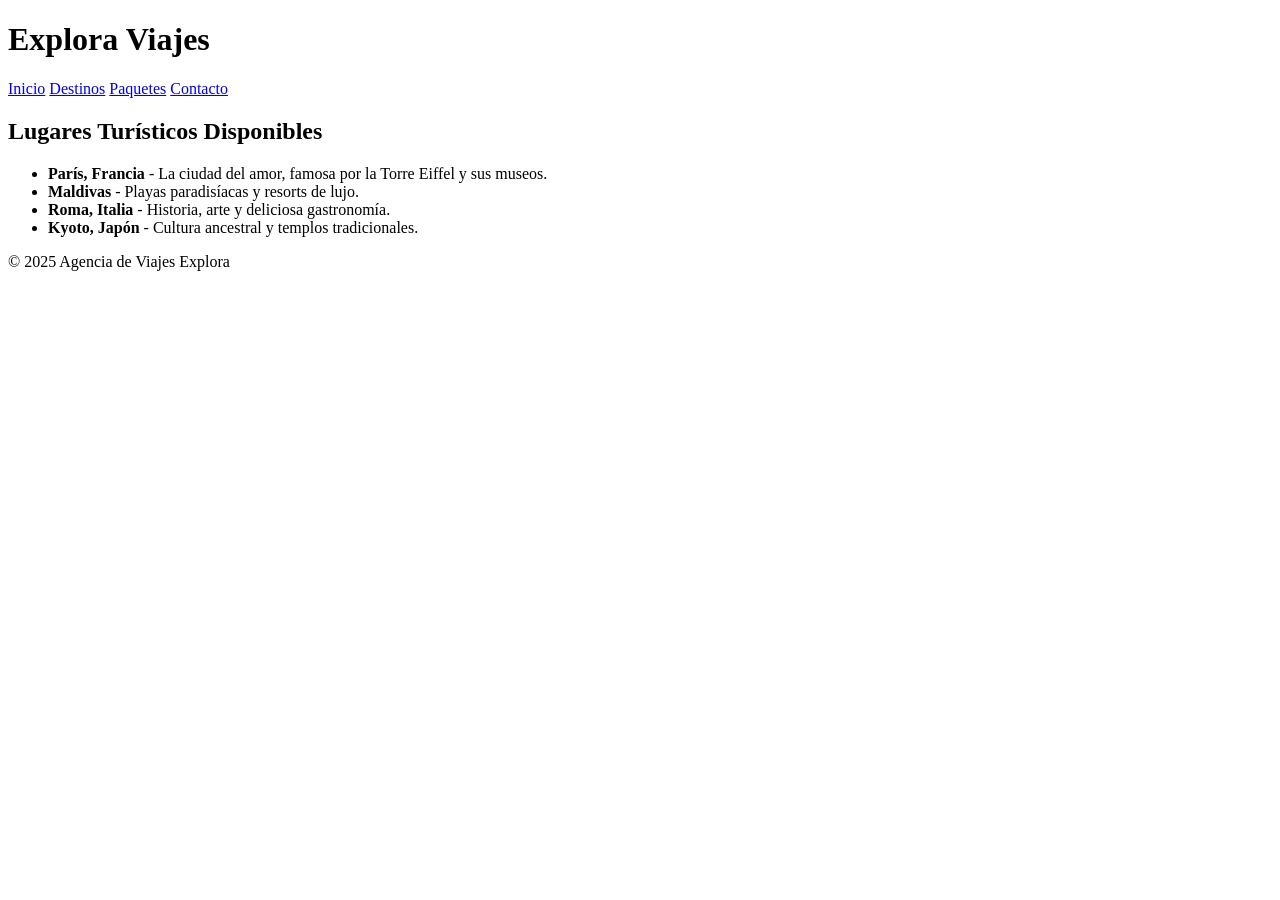
==== destinos.html @ 7b8c1b10 "Rename destinos to destinos.html" ====
<!DOCTYPE html>
<html lang="es">
<head>
    <meta charset="UTF-8" />
    <meta name="viewport" content="width=device-width, initial-scale=1.0" />
    <title>Destinos - Agencia de Viajes</title>
    <link rel="stylesheet" href="styles.css" />
</head>
<body>
    <header>
        <h1>Explora Viajes</h1>
        <nav>
            <a href="index.html">Inicio</a>
            <a href="destinos.html">Destinos</a>
            <a href="paquetes.html">Paquetes</a>
            <a href="contacto.html">Contacto</a>
        </nav>
    </header>

    <section>
        <h2>Lugares Turísticos Disponibles</h2>
        <ul>
            <li><strong>París, Francia</strong> - La ciudad del amor, famosa por la Torre Eiffel y sus museos.</li>
            <li><strong>Maldivas</strong> - Playas paradisíacas y resorts de lujo.</li>
            <li><strong>Roma, Italia</strong> - Historia, arte y deliciosa gastronomía.</li>
            <li><strong>Kyoto, Japón</strong> - Cultura ancestral y templos tradicionales.</li>
        </ul>
    </section>

    <footer>
        <p>&copy; 2025 Agencia de Viajes Explora</p>
    </footer>
</body>
</html>
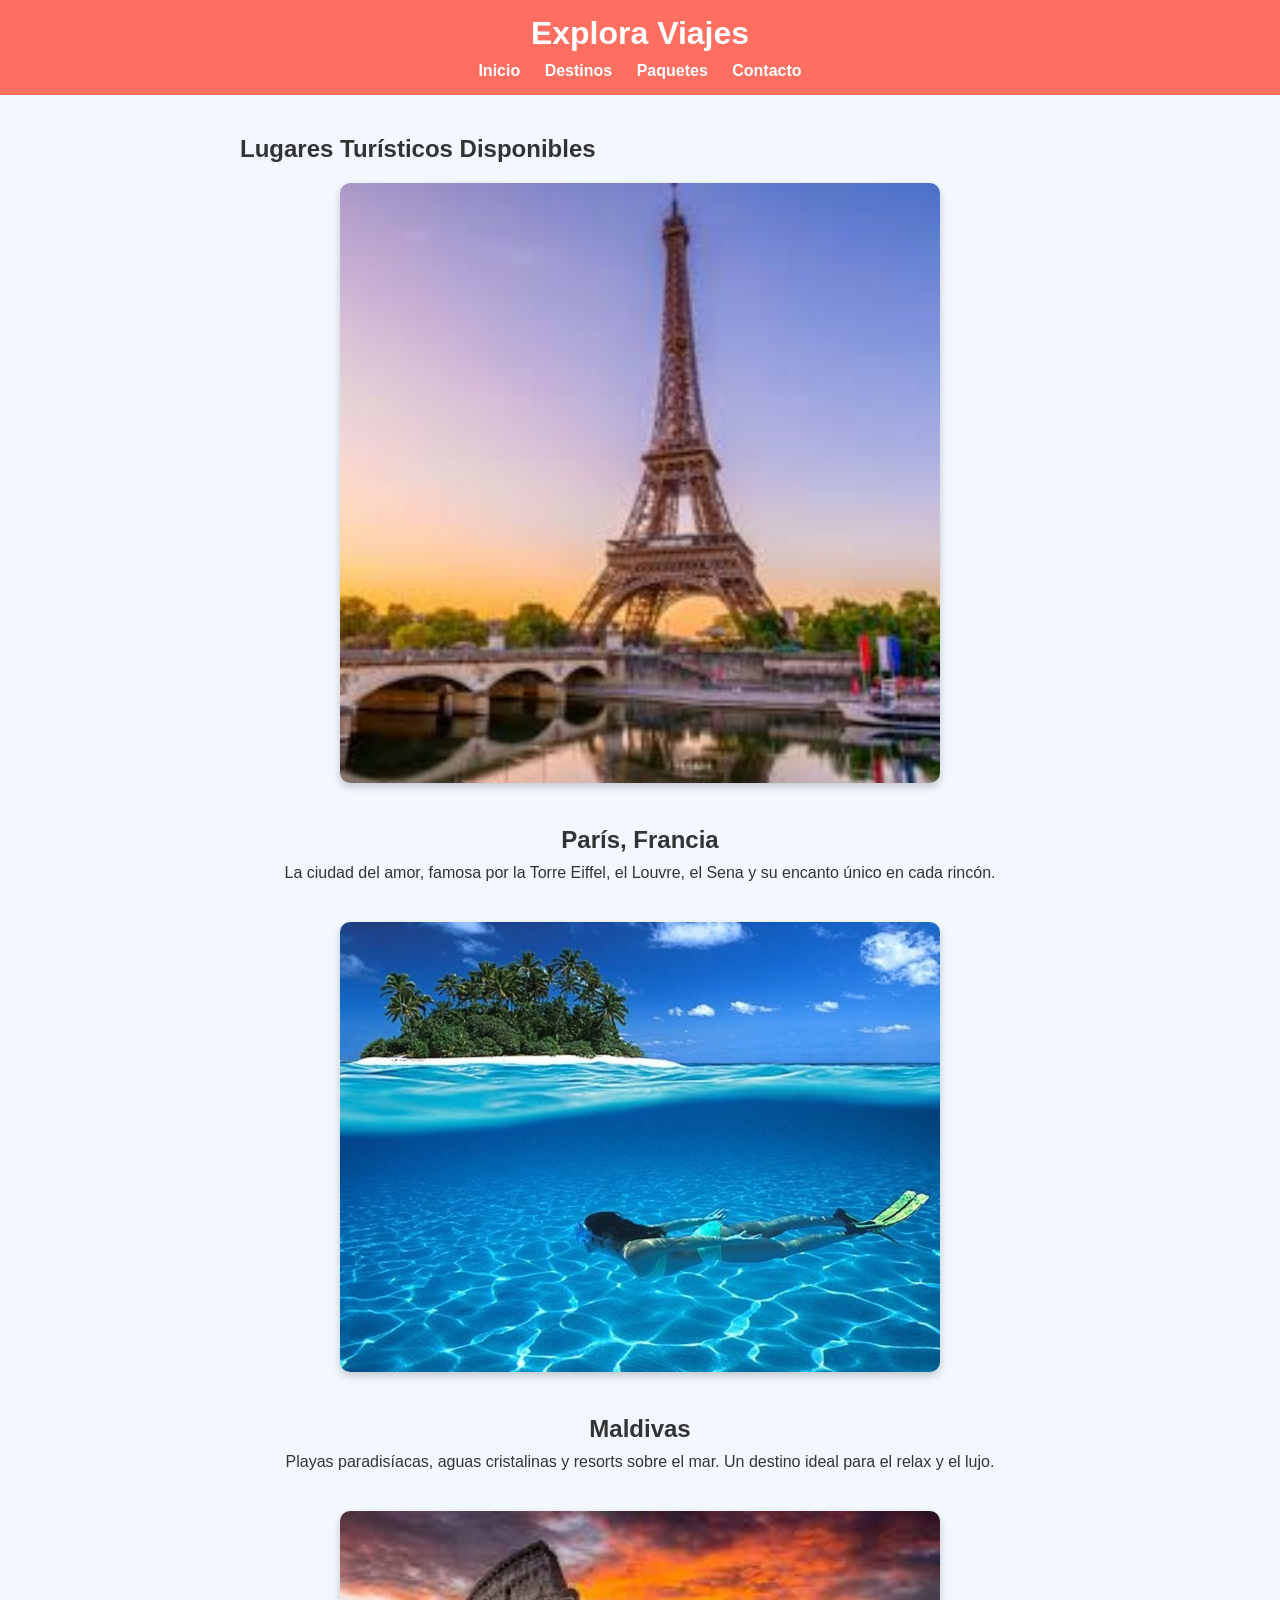
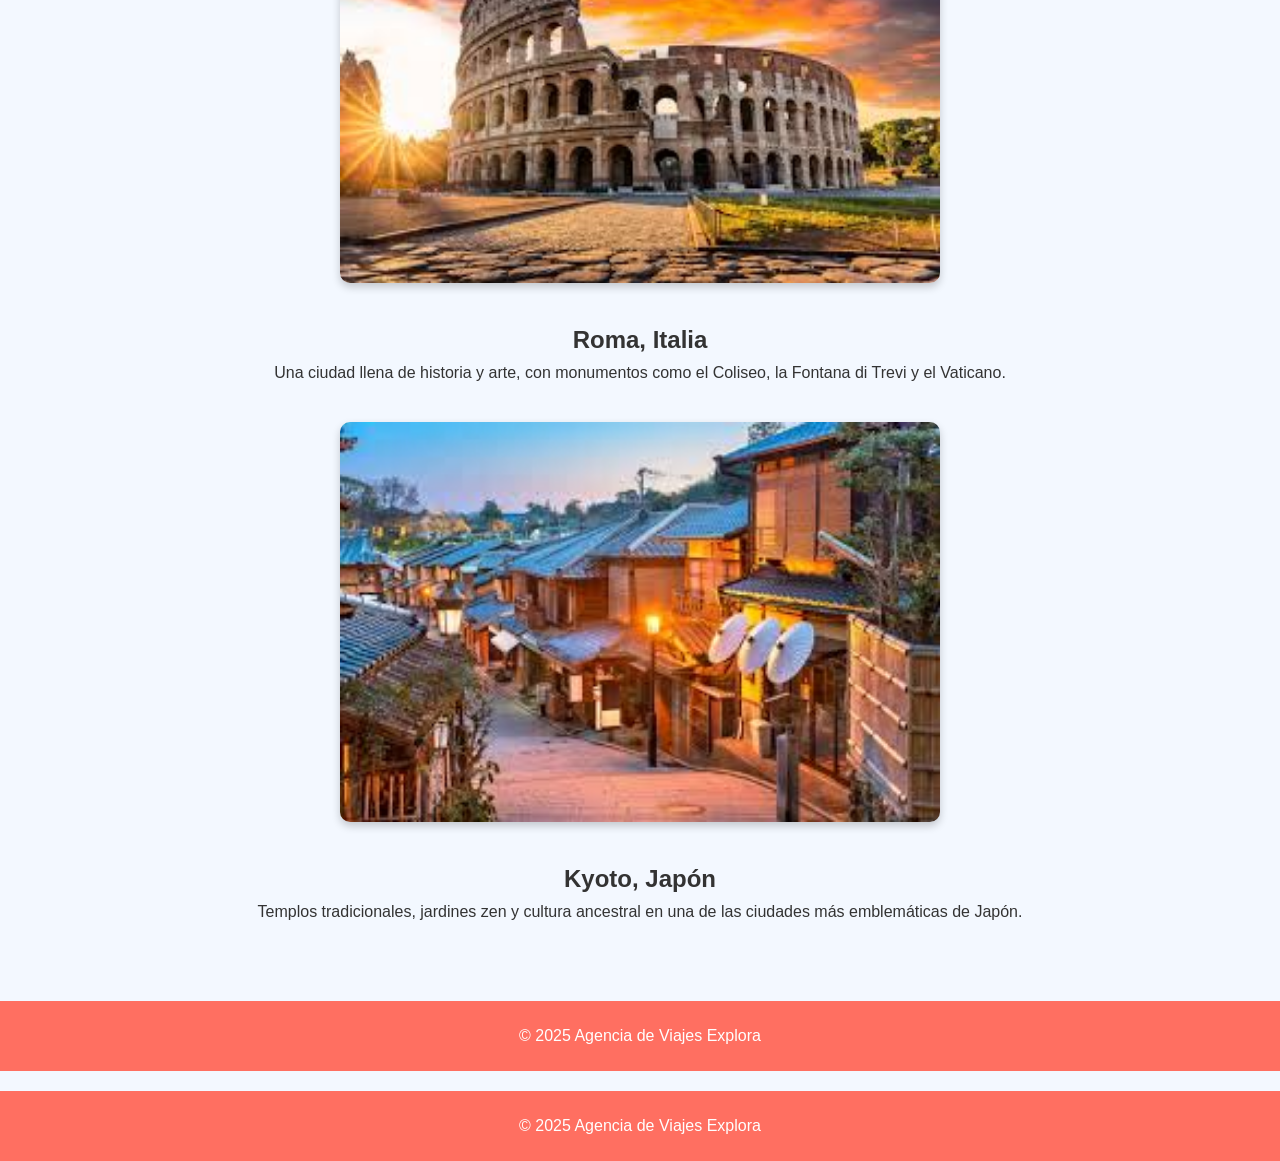
==== commit ad8b7306: "Update destinos.html" ====
--- a/destinos.html
+++ b/destinos.html
@@ -1,10 +1,35 @@
-<!DOCTYPE html>
+<!DOCTYPE html> 
 <html lang="es">
 <head>
     <meta charset="UTF-8" />
     <meta name="viewport" content="width=device-width, initial-scale=1.0" />
     <title>Destinos - Agencia de Viajes</title>
     <link rel="stylesheet" href="styles.css" />
+    <style>
+        .destino {
+            margin-bottom: 40px;
+            text-align: center;
+        }
+
+        .destino img {
+            width: 80%;
+            max-width: 600px;
+            height: auto;
+            border-radius: 10px;
+            box-shadow: 0 4px 8px rgba(0, 0, 0, 0.2);
+            margin-bottom: 15px;
+        }
+
+        .destino h3 {
+            margin-bottom: 10px;
+            font-size: 1.5em;
+        }
+
+        .destino p {
+            max-width: 800px;
+            margin: 0 auto;
+        }
+    </style>
 </head>
 <body>
     <header>
@@ -19,12 +44,30 @@
 
     <section>
         <h2>Lugares Turísticos Disponibles</h2>
-        <ul>
-            <li><strong>París, Francia</strong> - La ciudad del amor, famosa por la Torre Eiffel y sus museos.</li>
-            <li><strong>Maldivas</strong> - Playas paradisíacas y resorts de lujo.</li>
-            <li><strong>Roma, Italia</strong> - Historia, arte y deliciosa gastronomía.</li>
-            <li><strong>Kyoto, Japón</strong> - Cultura ancestral y templos tradicionales.</li>
-        </ul>
+
+        <div class="destino">
+            <img src="francia.jpg" alt="París, Francia">
+            <h3>París, Francia</h3>
+            <p>La ciudad del amor, famosa por la Torre Eiffel, el Louvre, el Sena y su encanto único en cada rincón.</p>
+        </div>
+
+        <div class="destino">
+            <img src="maldivas.jpg" alt="Maldivas">
+            <h3>Maldivas</h3>
+            <p>Playas paradisíacas, aguas cristalinas y resorts sobre el mar. Un destino ideal para el relax y el lujo.</p>
+        </div>
+
+        <div class="destino">
+            <img src="roma.jpg" alt="Roma, Italia">
+            <h3>Roma, Italia</h3>
+            <p>Una ciudad llena de historia y arte, con monumentos como el Coliseo, la Fontana di Trevi y el Vaticano.</p>
+        </div>
+
+        <div class="destino">
+            <img src="kyoto.jpg" alt="Kyoto, Japón">
+            <h3>Kyoto, Japón</h3>
+            <p>Templos tradicionales, jardines zen y cultura ancestral en una de las ciudades más emblemáticas de Japón.</p>
+        </div>
     </section>
 
     <footer>
@@ -32,3 +75,9 @@
     </footer>
 </body>
 </html>
+
+    <footer>
+        <p>&copy; 2025 Agencia de Viajes Explora</p>
+    </footer>
+</body>
+</html>
--- a/styles.css
+++ b/styles.css
@@ -0,0 +1,92 @@
+body {
+    font-family: Arial, sans-serif;
+    margin: 0;
+    padding: 0;
+    background-color: #f3f8ff;
+    color: #333;
+}
+
+header {
+    background-color: #ff6f61; /* Color vivo y cálido */
+    padding: 15px;
+    text-align: center;
+}
+
+header h1 {
+    margin: 0;
+    color: #fff;
+}
+
+nav {
+    margin-top: 10px;
+}
+
+nav a {
+    color: #fff;
+    margin: 0 10px;
+    text-decoration: none;
+    font-weight: bold;
+}
+
+nav a:hover {
+    text-decoration: underline;
+}
+
+section {
+    padding: 20px;
+    max-width: 800px;
+    margin: auto;
+}
+
+.hero {
+    background-color: #ffd700; /* Amarillo brillante */
+    padding: 20px;
+    text-align: center;
+    margin-bottom: 20px;
+}
+
+.info {
+    background-color: #90ee90; /* Verde claro */
+    padding: 15px;
+    border-radius: 8px;
+}
+
+footer {
+    background-color: #ff6f61;
+    color: #fff;
+    text-align: center;
+    padding: 10px;
+    margin-top: 20px;
+}
+
+form {
+    display: flex;
+    flex-direction: column;
+}
+
+label {
+    margin-top: 10px;
+    font-weight: bold;
+}
+
+input, textarea {
+    padding: 8px;
+    margin-top: 5px;
+    border: 1px solid #ccc;
+    border-radius: 4px;
+}
+
+button {
+    margin-top: 15px;
+    padding: 10px;
+    background-color: #ff6f61;
+    color: #fff;
+    border: none;
+    border-radius: 4px;
+    cursor: pointer;
+    font-size: 16px;
+}
+
+button:hover {
+    background-color: #ff3b2e;
+}
